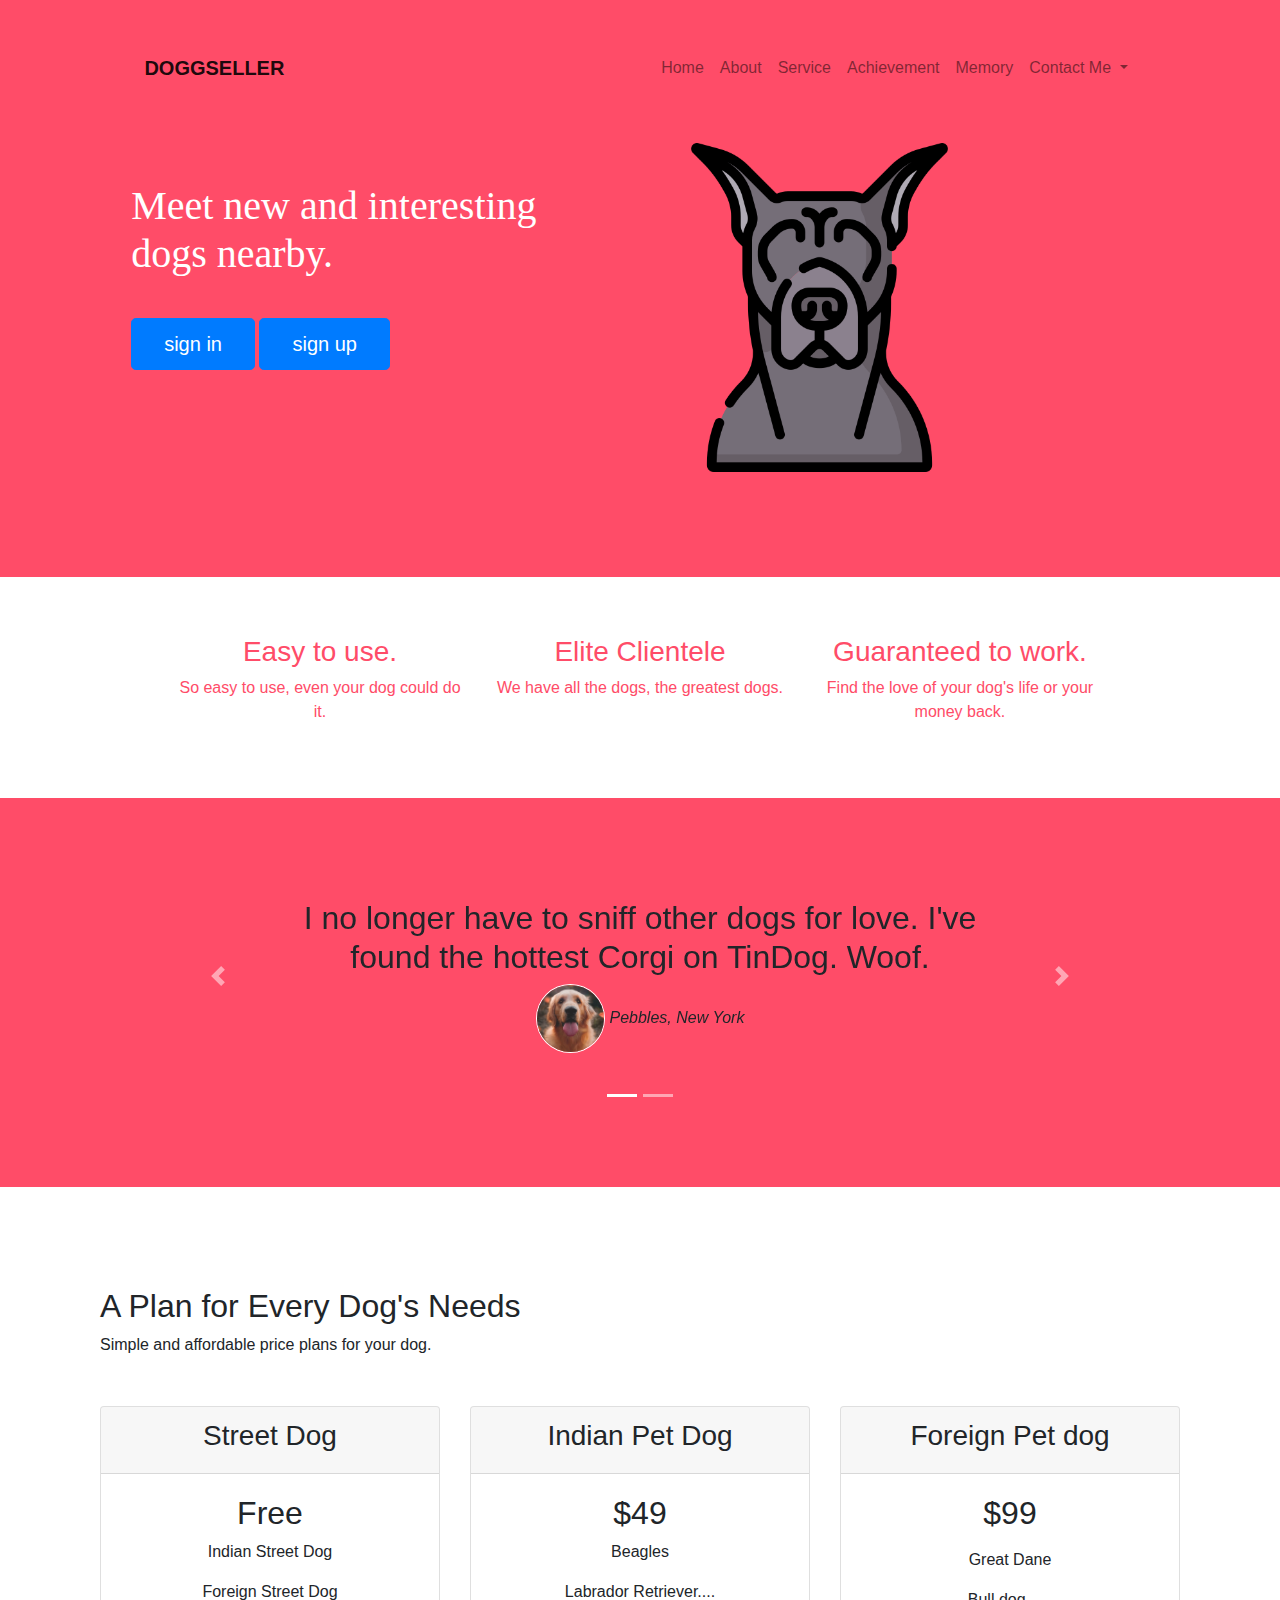
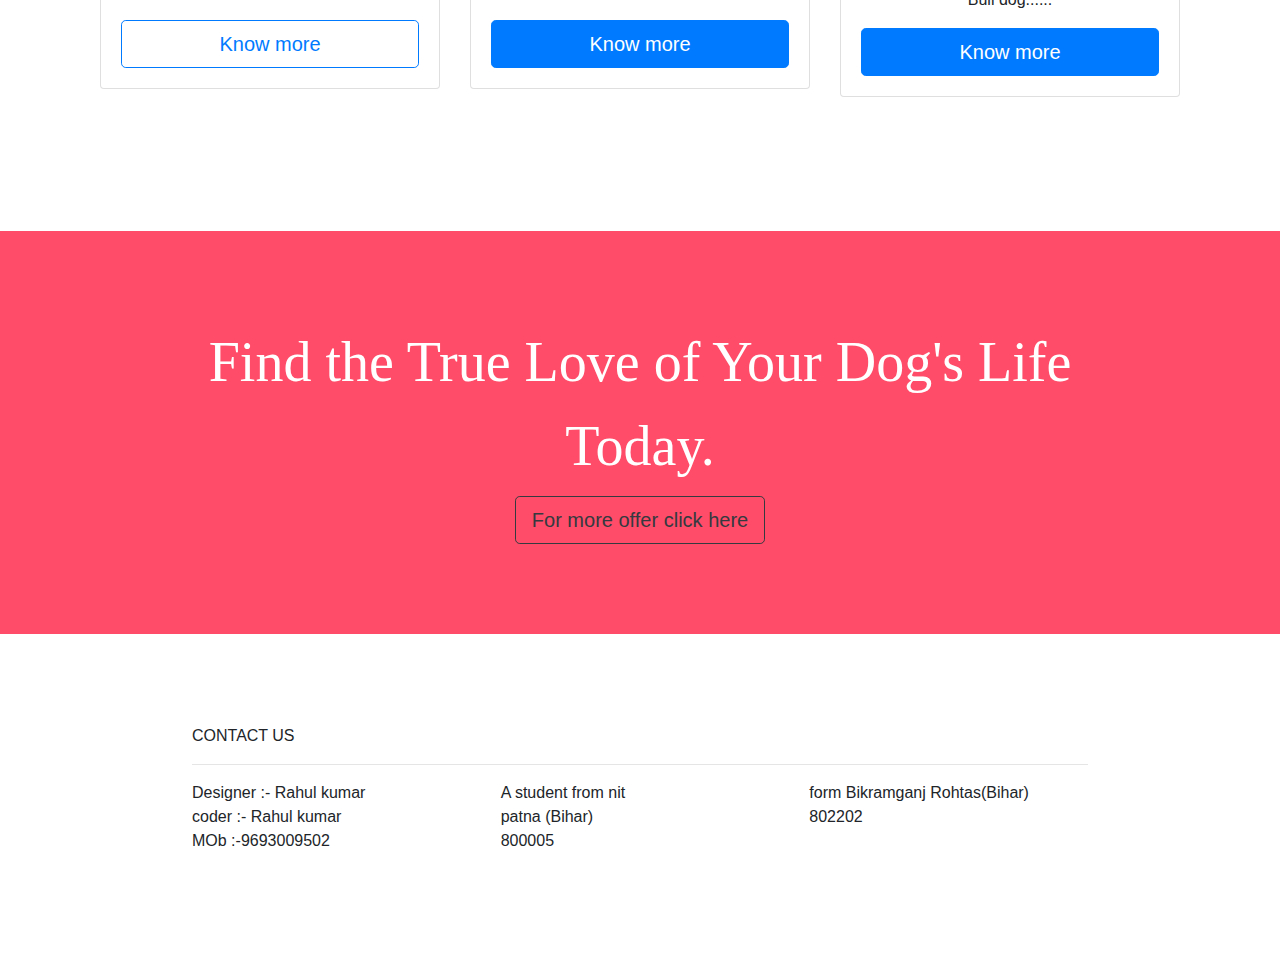
==== index.html @ 15dae854 "Add files via upload" ====
<!DOCTYPE html>
<html>

<head>
  <meta charset="utf-8">
  <title>doggseller</title>
  <script defer src="https://stackpath.bootstrapcdn.com/font-awesome/4.7.0/css/font-awesome.min.css"></script>
   <link rel="stylesheet" href="css/styles.css">
   <link rel="stylesheet" href="https://stackpath.bootstrapcdn.com/bootstrap/4.4.1/css/bootstrap.min.css" integrity="sha384-Vkoo8x4CGsO3+Hhxv8T/Q5PaXtkKtu6ug5TOeNV6gBiFeWPGFN9MuhOf23Q9Ifjh" crossorigin="anonymous">
</head>
<body>
  <section id="title" >
    <div class="container-fluid" id="divc">
    <nav class="navbar navbar-expand-lg navbar-light" id="divc">
        <a class="navbar-brand font-weight-bold text-uppercase" href="">doggseller</a>
        <button class="navbar-toggler" type="button" data-toggle="collapse" data-target="#navbarSupportedContent" aria-controls="navbarSupportedContent" aria-expanded="false" aria-label="Toggle navigation">
        <span class="navbar-toggler-icon"></span>
       </button>
             <div class="collapse navbar-collapse" id="navbarSupportedContent">
             <ul class="navbar-nav ml-auto">
              <li class="nav-item">
                <a class="nav-link" href="">Home</a>
                </li>
                <li class="nav-item">
                  <a class="nav-link" href="">About</a>
                  </li>
                  <li class="nav-item">
                    <a class="nav-link" href="#1">Service</a>
                    </li>
                    <li class="nav-item">
                      <a class="nav-link" href="">Achievement</a>
                      </li>
                      <li class="nav-item">
                        <a class="nav-link" href="">Memory</a>
                        </li>
                        <li class="nav-item dropdown" id="Contact_dropdown">
                          <a class="nav-link dropdown-toggle" href="#" id="Contact_dropdown" role="button" data-toggle="dropdown" aria-haspopup="true" aria-expanded="false">
                             Contact Me      </a>
            <div class="dropdown-menu" aria-labelledby="navbarDropdown">
              <a class="dropdown-item" href="#">Facebook</a>
              <a class="dropdown-item" href="">Instagram</a>
              <a class="dropdown-item" href="#">whatsapp</a>
              <div class="dropdown-divider"></div>
              <a class="dropdown-item" href="#">Mail_me</a>
            </div>
</div>
   </nav>
    <div class="row">
      <div class="col-lg-6" id="divc">
      <h1>Meet new and interesting dogs nearby.</h1>
      <button type="button" class="btn btn-primary btn-lg"id="bbtn">sign in</button>
      <button type="button" class="btn btn-primary btn-lg" id="bbtn">sign up</button>
    </div>
    <div class="col-lg-6 imag">
      <img class="title-image"src="great-dane.png" alt="iphone-mockup">
    </div>
</div>
</div>
  </section>

  <!-- Features -->

  <section id="features">
<div class="row"id="div-part2">
  <div class="col-md-4">
    <h3>Easy to use.</h3>
    <p>So easy to use, even your dog could do it.</p>
</div>
<div class="col-md-4">
    <h3>Elite Clientele</h3>
    <p>We have all the dogs, the greatest dogs.</p>
    </div>
<div class="col-md-4">
    <h3>Guaranteed to work.</h3>
    <p>Find the love of your dog's life or your money back.</p>
</div>
</div>
  </section>



  <section id="testimonials">


    <div id="carouselExampleIndicators" class="carousel slide" data-ride="carousel"data-interval="7000">

    <ol class="carousel-indicators">
      <li data-target="#carouselExampleIndicators" data-slide-to="0" class="active"></li>
      <li data-target="#carouselExampleIndicators" data-slide-to="1"></li>
    </ol>
    <div class="carousel-inner">
      <div class="carousel-item active">
        <h2>I no longer have to sniff other dogs for love. I've found the hottest Corgi on TinDog. Woof.</h2>
              <img src="images/dog-img.jpg" alt="dog-profile"class="testimonial-image">
                <em>Pebbles, New York</em>
      </div>
      <div class="carousel-item">
        <h2 class="testimonial-text">My dog used to be so lonely, but with TinDog's help, they've found the love of their life. I think.</h2>
                  <img class="testimonial-image" src="images/lady-img.jpg" alt="lady-profile">
                  <em>Beverly, Illinois</em>
      </div>
    </div>
    <a class="carousel-control-prev" href="#carouselExampleIndicators" role="button" data-slide="prev">
      <span class="carousel-control-prev-icon" aria-hidden="true"></span>
      <span class="sr-only">Previous</span>
    </a>
    <a class="carousel-control-next" href="#carouselExampleIndicators" role="button" data-slide="next">
      <span class="carousel-control-next-icon" aria-hidden="true"></span>
      <span class="sr-only">Next</span>
    </a>
  </div>
  </section>
  <!-- Press -->



  <!-- Pricing -->

  <section id="pricing">

    <h2>A Plan for Every Dog's Needs</h2>
    <p>Simple and affordable price plans for your dog.</p>
    <div class="row"id="1">
      <div class="pricing-coloumn col-lg-4 col-md-6">
    <div class="card">
        <div class="card-header">
            <h3>Street Dog</h3>
            </div>
             <div class="card-body">
               <h2>Free</h2>
               <p>Indian Street Dog<p>
               <p>Foreign Street Dog</p>
               <a href="other\sell.html"><button type="button"class="btn btn-outline-primary btn-lg btn-block">Know more</button></a>
</div>
        </div>
      </div>

        <div class="pricing-coloumn col-lg-4 col-md-6">
    <div class="card">
        <div class="card-header">
            <h3>Indian Pet Dog</h3>
            </div>
             <div class="card-body">
               <h2>$49</h2>
               <p>Beagles</p>
               <P>Labrador Retriever....</p>
              <a href="other\petdog.html"> <button type="button"class="btn btn-primary btn-lg btn-block">Know more</button></a>
            </div>
        </div></div>


    <div class="pricing-coloumn col-lg-4">
  <div class="card">
      <div class="card-header"><h3>Foreign Pet dog</h3>
         </div>
           <div class="card-body">
                 <h2>$99</h2>
                 <p></p>
                 <p>Great Dane</p>
                 <p>Bull dog......</p>

                 <a href="other\foreignpetdog.html"><button type="button"class="btn btn-primary btn-lg btn-block">Know more</button></a>

          </div></div>
      </div></div>






  </section>


  <!-- Call to Action -->

  <section id="cta">

    <h3 class="cta-heading">Find the True Love of Your Dog's Life Today.</h3>
    <button type="button" class="btn-lg btn btn-outline-dark">For more offer click here</button>


  </section>


  <!-- Footer -->

  <footer id="footer">
<p>CONTACT US</P><hr>
<div class="row">
  <div class ="col-lg-4 col-md-6 col-sm-12">
    <p>Designer  :- Rahul kumar <br>coder :- Rahul kumar<br> MOb :-9693009502</P>
    </DIV><div class ="col-lg-4 col-md-6 col-sm-12">
      <p>A student from nit<br>patna (Bihar)<br>800005</P>
      </DIV><div class ="col-lg-4 col-sm-12">
        <p>form Bikramganj Rohtas(Bihar)<br>802202</P>
        </DIV></div>

  </footer>

  <script src="https://code.jquery.com/jquery-3.4.1.slim.min.js" integrity="sha384-J6qa4849blE2+poT4WnyKhv5vZF5SrPo0iEjwBvKU7imGFAV0wwj1yYfoRSJoZ+n" crossorigin="anonymous"></script>
  <script src="https://cdn.jsdelivr.net/npm/popper.js@1.16.0/dist/umd/popper.min.js" integrity="sha384-Q6E9RHvbIyZFJoft+2mJbHaEWldlvI9IOYy5n3zV9zzTtmI3UksdQRVvoxMfooAo" crossorigin="anonymous"></script>
  <script src="https://stackpath.bootstrapcdn.com/bootstrap/4.4.1/js/bootstrap.min.js" integrity="sha384-wfSDF2E50Y2D1uUdj0O3uMBJnjuUD4Ih7YwaYd1iqfktj0Uod8GCExl3Og8ifwB6" crossorigin="anonymous"></script>

</body>

</html>
---- css/styles.css ----
#title{
  background-color: #ff4C68;

}
h1{
  font-family:"montserrat-black";
  line-height: 1.5;
  font-style: bold;
  color: white;
  padding-top: 3rem;

}
.title-image{

max-width:60%;
margin-top: 2rem;
margin-right: 0rem;
margin-bottom: 5rem;
margin-left: 0rem;
}
#divc{
  padding: 2% 6% 2%;
}
#bbtn{
   padding: 10px 2rem 10px;
  margin-left: 0rem;
  margin-top: 2rem;
}

#div-part2{
  padding: 2% 10% 2%;
  background-color: #fff;
  margin-left: 2rem;
  text-align: center;
  color: #ff4C68;
  margin-top: 2rem;
  margin: 2rem;
}
.testimonial-image{
  border-radius: 50%;
  image-resolution: 10*10;
  width: 10%;
  height: auto;
  border: 1px solid #fff;

}
.carousel-item{
  padding: 7% 15%;
}
#testimonials{
background-color: #ff4C68;
padding: 2rem 9rem 4rem;
text-align: center;
align-items: center;
  }
  /*h2{
    color: #fff;
    padding:0px;
  }*/
#press{
text-align: center;
background-color: #ff4C68;
padding: 20px 20px 50px;
}
#pricing{
  padding: 100px
}
.pricing-coloumn{
  padding: 3% 2%;
  text-align: center;
}
#cta{
  background-color: #ff4C68;
  color:#fff;
  padding: 7% 15%;
  text-align: center;

}
.cta-heading{
  font-family:"monospace-black";
  font-size: 3.5rem;
  line-height: 1.5;

}
footer{
  padding: 7% 15%;

}
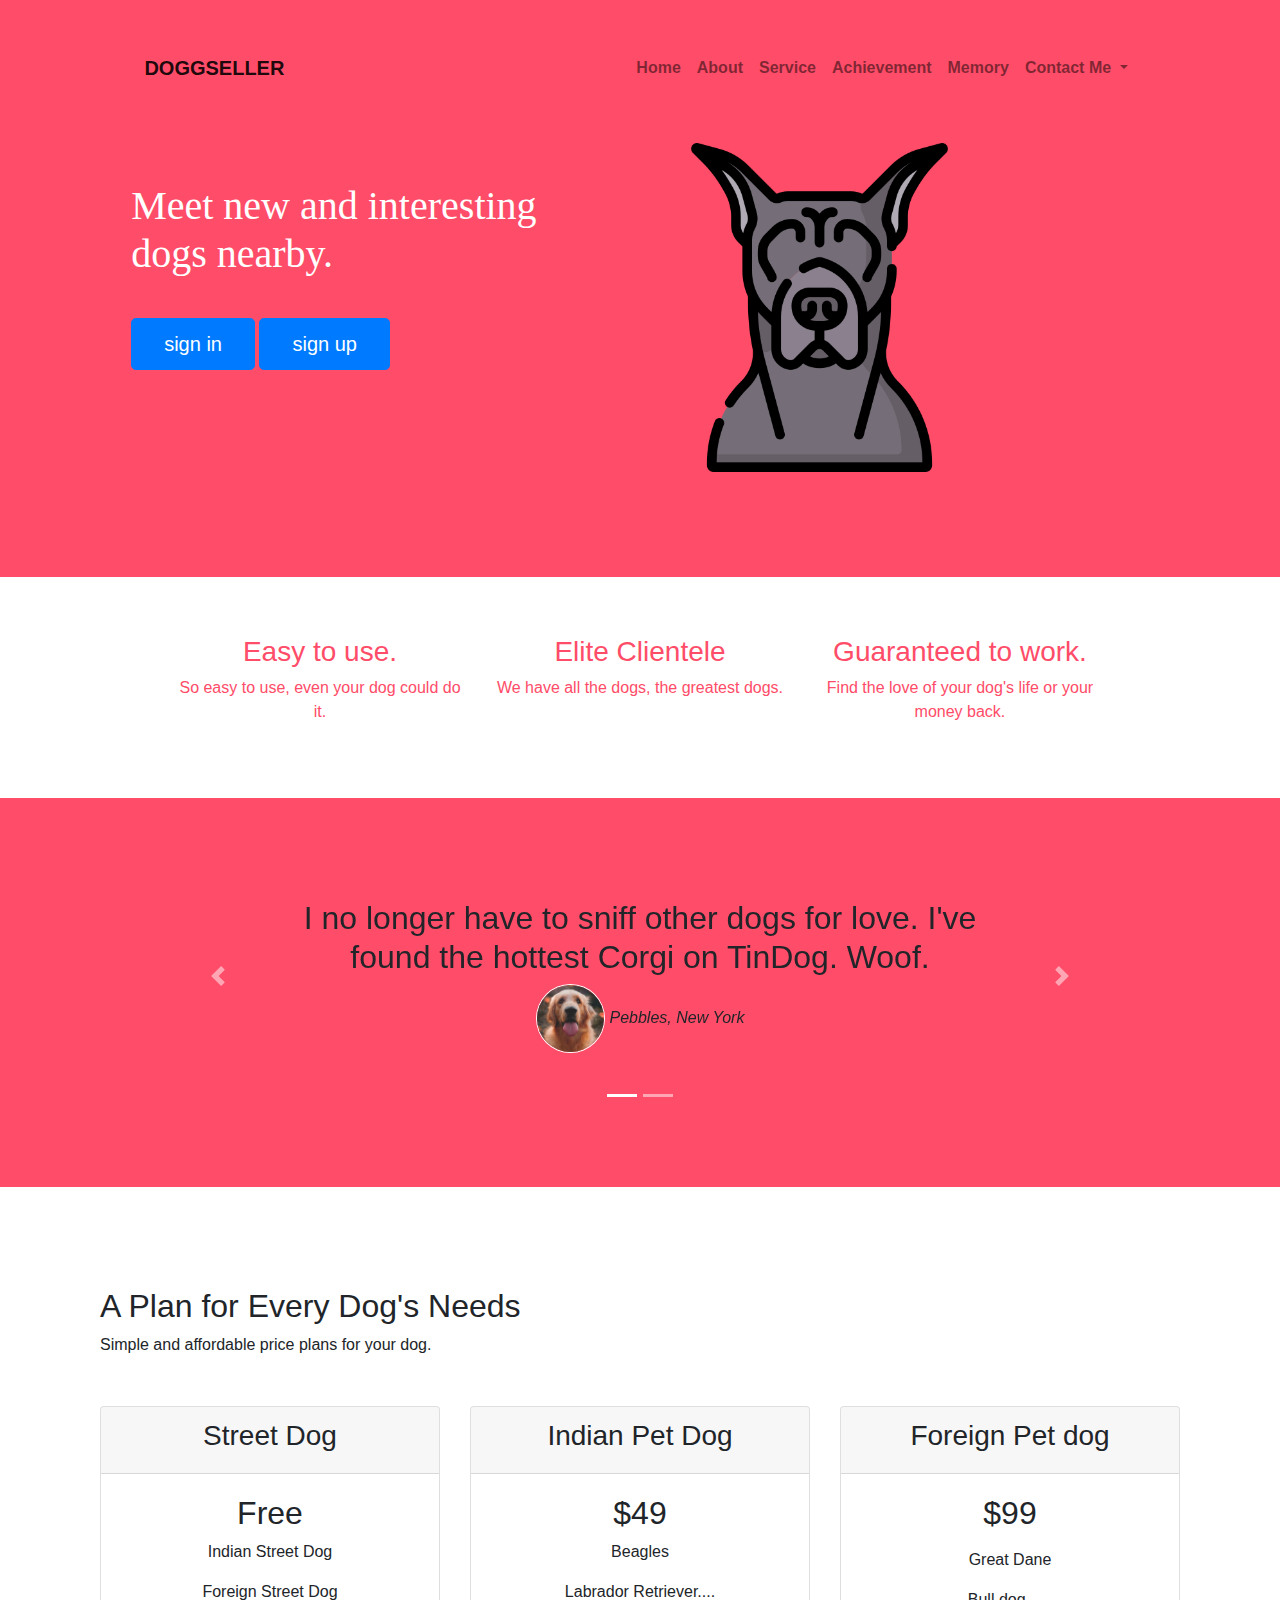
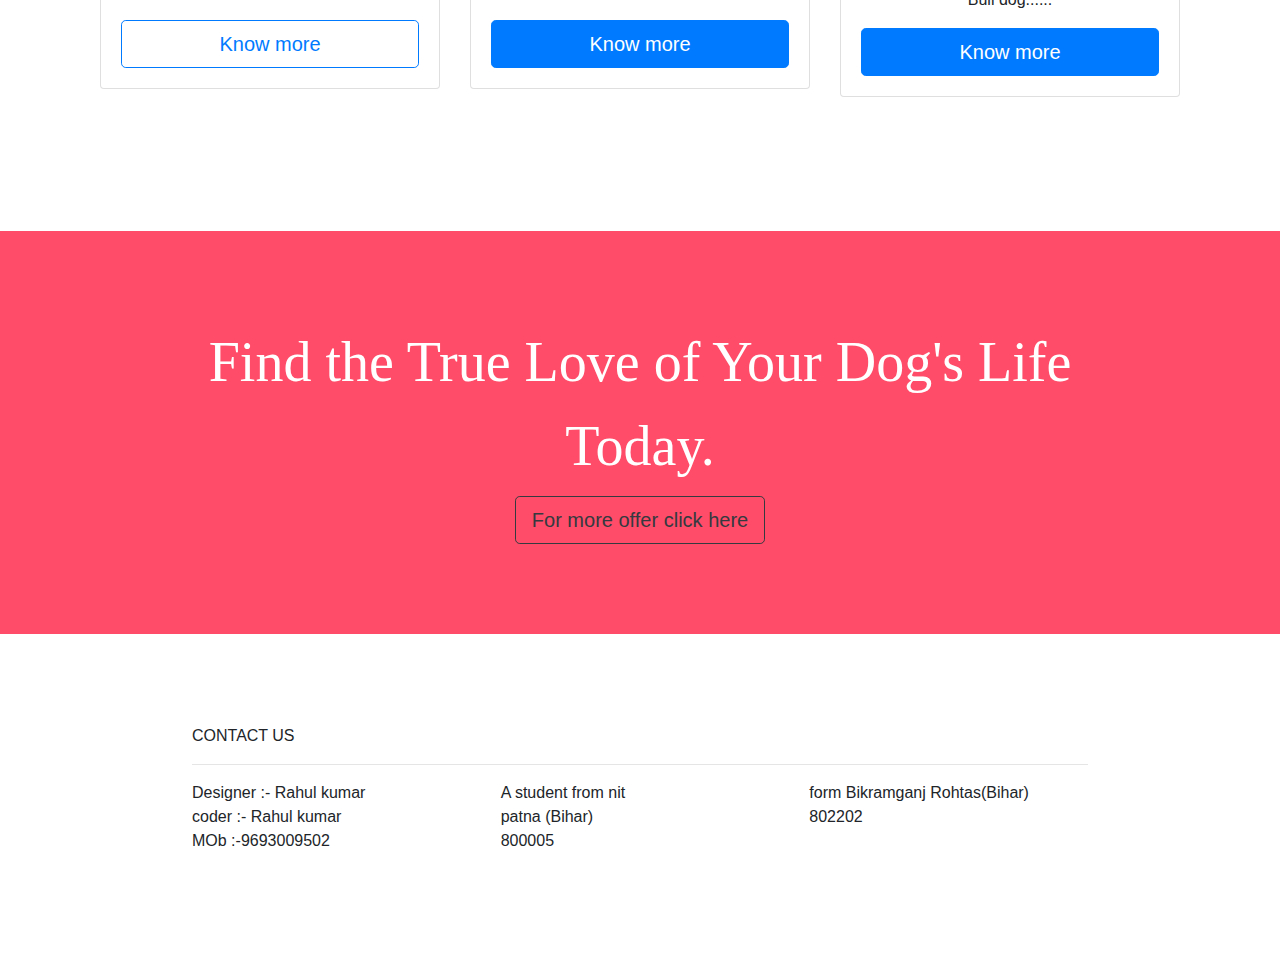
==== commit 217878bf: "Update index.html" ====
--- a/index.html
+++ b/index.html
@@ -19,21 +19,21 @@
              <div class="collapse navbar-collapse" id="navbarSupportedContent">
              <ul class="navbar-nav ml-auto">
               <li class="nav-item">
-                <a class="nav-link" href="">Home</a>
+                <a class="nav-link font-weight-bold" href="">Home</a>
                 </li>
                 <li class="nav-item">
-                  <a class="nav-link" href="">About</a>
+                  <a class="nav-link font-weight-bold" href="">About</a>
                   </li>
                   <li class="nav-item">
-                    <a class="nav-link" href="#1">Service</a>
+                    <a class="nav-link font-weight-bold" href="#1">Service</a>
                     </li>
                     <li class="nav-item">
-                      <a class="nav-link" href="">Achievement</a>
+                      <a class="nav-link font-weight-bold" href="">Achievement</a>
                       </li>
                       <li class="nav-item">
-                        <a class="nav-link" href="">Memory</a>
+                        <a class="nav-link font-weight-bold" href="">Memory</a>
                         </li>
-                        <li class="nav-item dropdown" id="Contact_dropdown">
+                        <li class="nav-item dropdown font-weight-bold" id="Contact_dropdown">
                           <a class="nav-link dropdown-toggle" href="#" id="Contact_dropdown" role="button" data-toggle="dropdown" aria-haspopup="true" aria-expanded="false">
                              Contact Me      </a>
             <div class="dropdown-menu" aria-labelledby="navbarDropdown">
